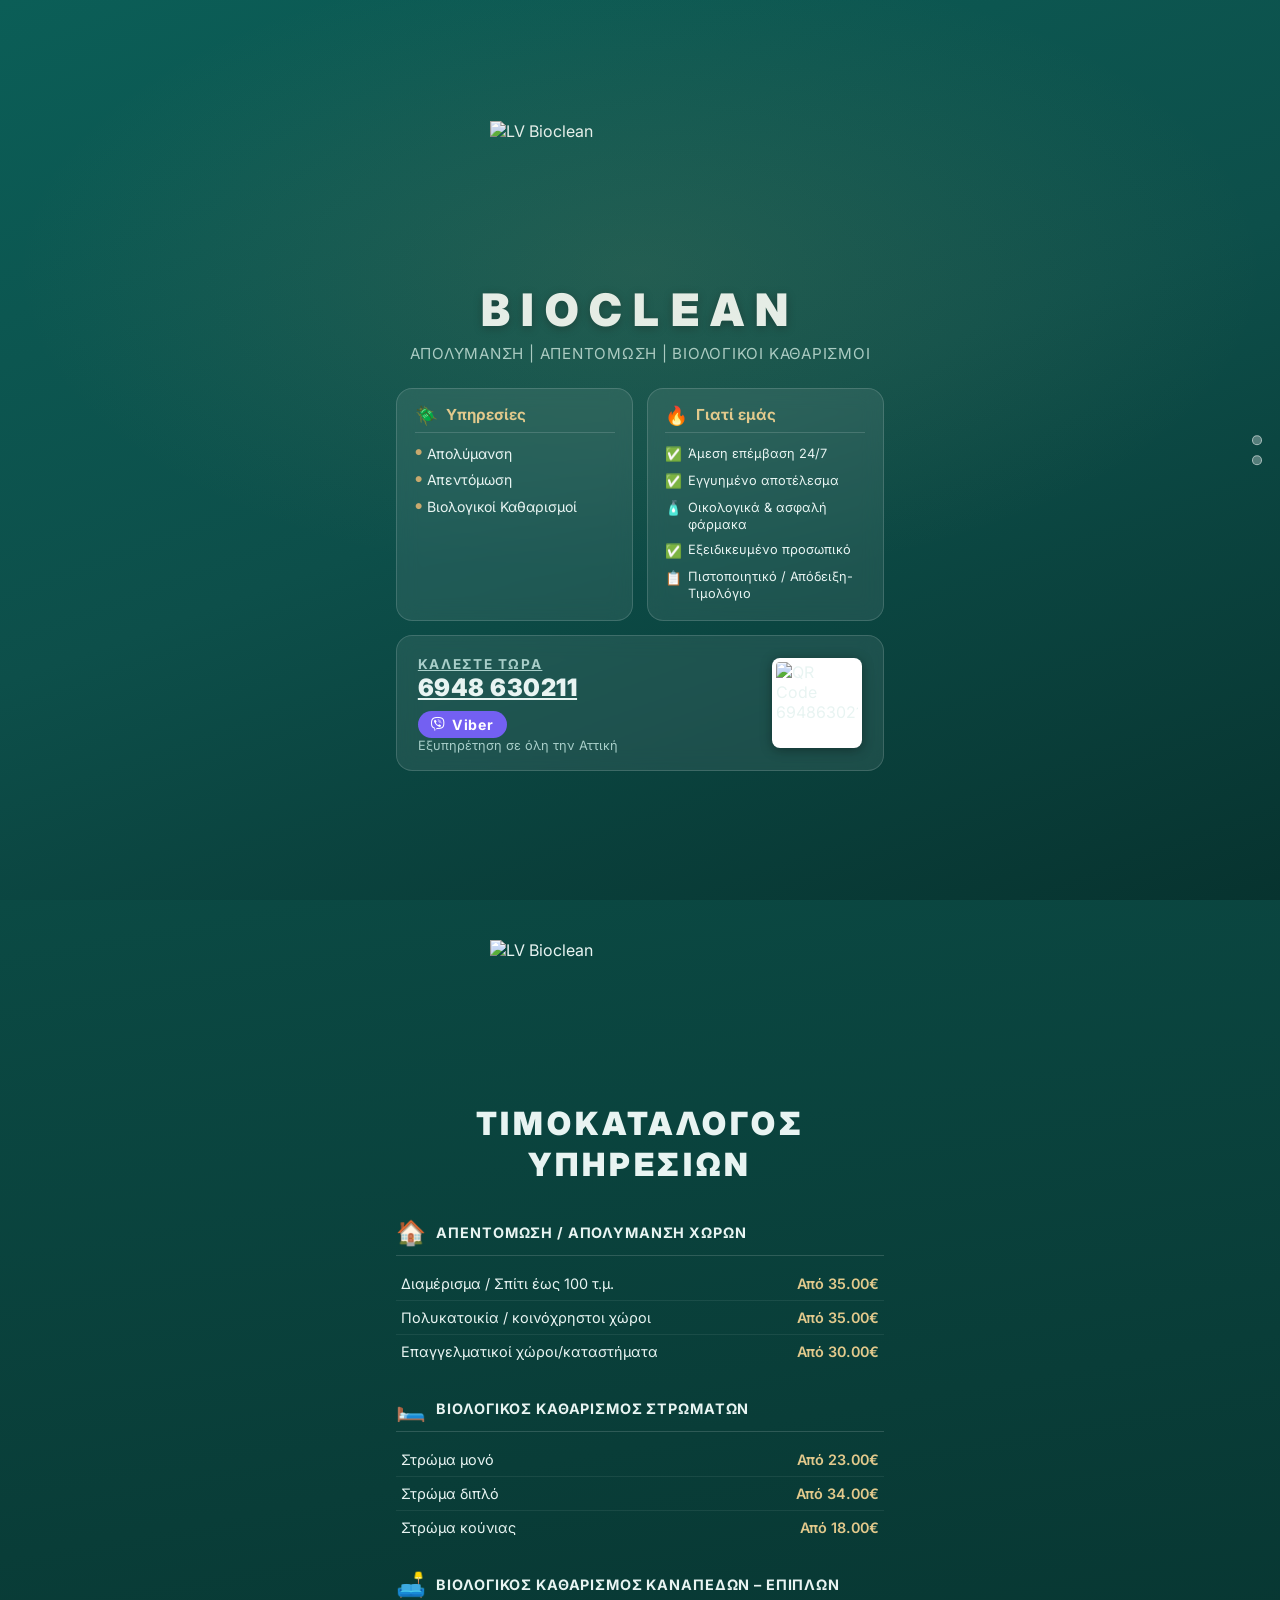
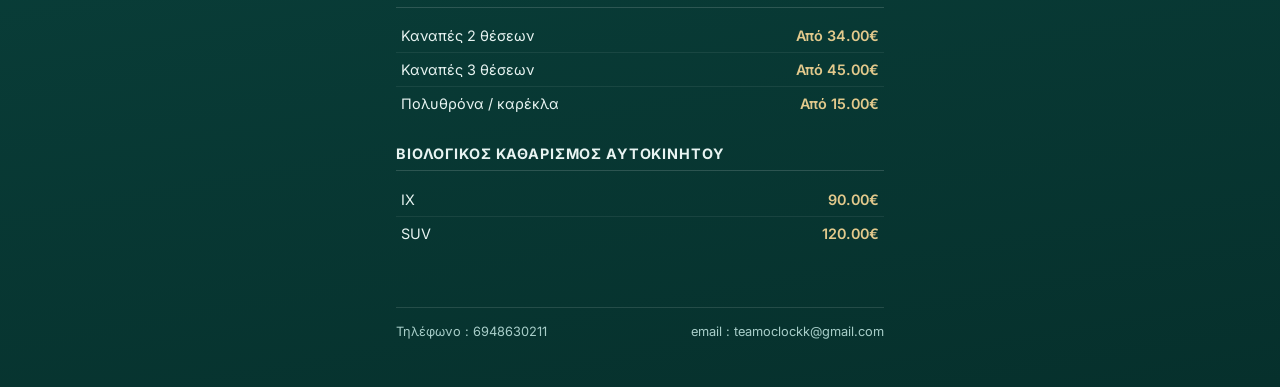
==== index.html @ 8e167a52 "Add files via upload Viber and bioclean" ====
<!DOCTYPE html>
<html lang="el" data-theme="dark">
<head>
  <meta charset="UTF-8" />
  <meta name="viewport" content="width=device-width, initial-scale=1.0" />
  <title>LV Bioclean – Απολύμανση | Απεντόμωση | Βιολογικοί Καθαρισμοί</title>
  <meta name="description" content="LV Bioclean – Επαγγελματικές υπηρεσίες απολύμανσης, απεντόμωσης και βιολογικού καθαρισμού σε όλη την Αττική. Καλέστε 6948 630211." />

  <!-- Pico CSS -->
  <link rel="stylesheet" href="https://cdn.jsdelivr.net/npm/@picocss/pico@2/css/pico.min.css" />
  <!-- Google Fonts -->
  <link rel="preconnect" href="https://fonts.googleapis.com" />
  <link rel="preconnect" href="https://fonts.gstatic.com" crossorigin />
  <link href="https://fonts.googleapis.com/css2?family=Inter:wght@300;400;600;700;900&display=swap" rel="stylesheet" />

  <link rel="stylesheet" href="style.css" />
  <!-- Font Awesome Brands (Viber icon) -->
  <link rel="stylesheet" href="https://cdnjs.cloudflare.com/ajax/libs/font-awesome/6.5.0/css/all.min.css" />
</head>
<body>

  <!-- ═══════════════ HERO SECTION ═══════════════ -->
  <section id="hero" class="hero-section">
    <div class="container hero-inner">
      <!-- Logo -->
      <div class="logo-wrap">
        <img src="lv.256.png" alt="LV Bioclean" width="300" height="150" />
      </div>

      <h1 class="brand-heading">BIOCLEAN</h1>
      <p class="brand-sub">ΑΠΟΛΥΜΑΝΣΗ | ΑΠΕΝΤΟΜΩΣΗ | ΒΙΟΛΟΓΙΚΟΙ ΚΑΘΑΡΙΣΜΟΙ</p>

      <!-- Two-column card grid -->
      <div class="grid services-grid">

        <!-- Services card -->
        <article class="glass-card">
          <header class="card-header">
            <span class="card-icon">🪲</span>
            <strong>Υπηρεσίες</strong>
          </header>
          <ul class="service-list">
            <li>Απολύμανση</li>
            <li>Απεντόμωση</li>
            <li>Βιολογικοί Καθαρισμοί</li>
          </ul>
        </article>

        <!-- Why us card -->
        <article class="glass-card">
          <header class="card-header">
            <span class="card-icon">🔥</span>
            <strong>Γιατί εμάς</strong>
          </header>
          <ul class="why-list">
            <li><span class="why-icon">✅</span> Άμεση επέμβαση 24/7</li>
            <li><span class="why-icon">✅</span> Εγγυημένο αποτέλεσμα</li>
            <li><span class="why-icon">🧴</span> Οικολογικά &amp; ασφαλή φάρμακα</li>
            <li><span class="why-icon">✅</span> Εξειδικευμένο προσωπικό</li>
            <li><span class="why-icon">📋</span> Πιστοποιητικό / Απόδειξη-Τιμολόγιο</li>
          </ul>
        </article>

      </div>

      <!-- CTA Card -->
      <article class="glass-card cta-card">
        <div class="cta-left">
          <a class="cta-label" href="tel:+306948630211">ΚΑΛΕΣΤΕ ΤΩΡΑ</a>
          <a href="tel:+306948630211" class="cta-phone">6948 630211</a>
          <a href="viber://chat?number=%2B306948630211" class="cta-viber">
            <i class="fab fa-viber"></i> Viber
          </a>
          <p class="cta-region">Εξυπηρέτηση σε όλη την Αττική</p>
        </div>
        <div class="cta-qr">
          <img src="qr.png" alt="QR Code 6948630211" width="90" height="90" />
        </div>
      </article>

    </div>
  </section>

  <!-- ═══════════════ PRICE LIST SECTION ═══════════════ -->
  <section id="prices" class="prices-section">
    <div class="container">

      <!-- Logo repeated -->
      <div class="logo-wrap">
        <img src="lv.256.png" alt="LV Bioclean" width="300" height="150" />
      </div>

      <h2 class="section-heading">ΤΙΜΟΚΑΤΑΛΟΓΟΣ<br>ΥΠΗΡΕΣΙΩΝ</h2>

      <!-- ── Disinfection / Pest Control ── -->
      <div class="price-category">
        <div class="price-cat-header">
          <span class="price-cat-icon">🏠</span>
          <span>ΑΠΕΝΤΟΜΩΣΗ / ΑΠΟΛΥΜΑΝΣΗ ΧΩΡΩΝ</span>
        </div>
        <table>
          <tbody>
            <tr>
              <td>Διαμέρισμα / Σπίτι έως 100 τ.μ.</td>
              <td class="price-cell">Από 35.00€</td>
            </tr>
            <tr>
              <td>Πολυκατοικία / κοινόχρηστοι χώροι</td>
              <td class="price-cell">Από 35.00€</td>
            </tr>
            <tr>
              <td>Επαγγελματικοί χώροι/καταστήματα</td>
              <td class="price-cell">Από 30.00€</td>
            </tr>
          </tbody>
        </table>
      </div>

      <!-- ── Mattress Biological Cleaning ── -->
      <div class="price-category">
        <div class="price-cat-header">
          <span class="price-cat-icon">🛏️</span>
          <span>ΒΙΟΛΟΓΙΚΟΣ ΚΑΘΑΡΙΣΜΟΣ ΣΤΡΩΜΑΤΩΝ</span>
        </div>
        <table>
          <tbody>
            <tr>
              <td>Στρώμα μονό</td>
              <td class="price-cell">Από 23.00€</td>
            </tr>
            <tr>
              <td>Στρώμα διπλό</td>
              <td class="price-cell">Από 34.00€</td>
            </tr>
            <tr>
              <td>Στρώμα κούνιας</td>
              <td class="price-cell">Από 18.00€</td>
            </tr>
          </tbody>
        </table>
      </div>

      <!-- ── Sofa Biological Cleaning ── -->
      <div class="price-category">
        <div class="price-cat-header">
          <span class="price-cat-icon">🛋️</span>
          <span>ΒΙΟΛΟΓΙΚΟΣ ΚΑΘΑΡΙΣΜΟΣ ΚΑΝΑΠΕΔΩΝ – ΕΠΙΠΛΩΝ</span>
        </div>
        <table>
          <tbody>
            <tr>
              <td>Καναπές 2 θέσεων</td>
              <td class="price-cell">Από 34.00€</td>
            </tr>
            <tr>
              <td>Καναπές 3 θέσεων</td>
              <td class="price-cell">Από 45.00€</td>
            </tr>
            <tr>
              <td>Πολυθρόνα / καρέκλα</td>
              <td class="price-cell">Από 15.00€</td>
            </tr>
          </tbody>
        </table>
      </div>

      <!-- ── Car Biological Cleaning ── -->
      <div class="price-category">
        <div class="price-cat-header price-cat-header--slim">
          <strong>ΒΙΟΛΟΓΙΚΟΣ ΚΑΘΑΡΙΣΜΟΣ ΑΥΤΟΚΙΝΗΤΟΥ</strong>
        </div>
        <table>
          <tbody>
            <tr>
              <td>ΙΧ</td>
              <td class="price-cell">90.00€</td>
            </tr>
            <tr>
              <td>SUV</td>
              <td class="price-cell">120.00€</td>
            </tr>
          </tbody>
        </table>
      </div>

      <!-- Footer contact -->
      <footer class="price-footer">
        <span>Τηλέφωνο : 6948630211</span>
        <span>email : teamoclockk@gmail.com</span>
      </footer>

    </div>
  </section>

  <!-- ═══════════════ FLOATING NAV DOTS ═══════════════ -->
  <nav class="dot-nav" aria-label="Page sections">
    <a href="#hero" class="dot" title="Αρχική"></a>
    <a href="#prices" class="dot" title="Τιμοκατάλογος"></a>
  </nav>

</body>
</html>
---- style.css ----
/* ─────────────────────────────────────────────────────────
   LV Disinfection – style.css
   Pico.css dark theme supplement
   ───────────────────────────────────────────────────────── */

/* ── Tokens ── */
:root {
  --teal-dark:   #0d4f4a;
  --teal-mid:    #12665f;
  --teal-light:  #1a7f77;
  --gold:        #c8a96e;
  --gold-light:  #e2c98c;
  --text-main:   #e8f4f2;
  --text-muted:  #a8cec9;
  --glass-bg:    rgba(255, 255, 255, 0.08);
  --glass-border:rgba(255, 255, 255, 0.15);
  --radius:      1rem;
  --font:        'Inter', system-ui, sans-serif;
  --section-max: 520px;
}

/* ── Reset / Base ── */
*, *::before, *::after { box-sizing: border-box; }

html {
  scroll-behavior: smooth;
  font-family: var(--font);
}

body {
  margin: 0;
  padding: 0;
  background: var(--teal-dark);
  color: var(--text-main);
  -webkit-font-smoothing: antialiased;
}

/* Override Pico link defaults */
a { color: var(--gold-light); }

/* ─────────────────────────────────────────────────────────
   HERO SECTION
   ───────────────────────────────────────────────────────── */
.hero-section {
  min-height: 100vh;
  background: linear-gradient(160deg, #0b5e57 0%, #0d4f4a 50%, #07332f 100%);
  display: flex;
  align-items: center;
  justify-content: center;
  position: relative;
  overflow: hidden;
  padding: 2.5rem 1rem 3rem;
}

/* subtle radial glow */
.hero-section::before {
  content: '';
  position: absolute;
  inset: 0;
  background: radial-gradient(ellipse 70% 50% at 50% 30%, rgba(200,169,110,.12) 0%, transparent 70%);
  pointer-events: none;
}

.hero-inner {
  width: 100%;
  max-width: var(--section-max);
  display: flex;
  flex-direction: column;
  align-items: center;
  gap: 0;
}

/* ── Logo ── */
.logo-wrap {
  display: flex;
  justify-content: center;
  margin-bottom: 0.8rem;
}

.lv-logo {
  width: 110px;
  height: auto;
  filter: drop-shadow(0 4px 16px rgba(0,0,0,.4));
}

/* ── Brand heading ── */
.brand-heading {
  font-size: clamp(2rem, 8vw, 2.8rem);
  font-weight: 900;
  letter-spacing: .25em;
  color: var(--text-main);
  text-align: center;
  margin: 0 0 .4rem;
  text-shadow: 0 2px 10px rgba(0,0,0,.3);
}

.brand-sub {
  font-size: clamp(.75rem, 3vw, .95rem);
  font-weight: 400;
  color: var(--text-muted);
  text-align: center;
  letter-spacing: .05em;
  margin: 0 0 1.6rem;
}

/* ── Two-column grid ── */
.services-grid {
  width: 100%;
  display: grid;
  grid-template-columns: 1fr 1fr;
  gap: .85rem;
  margin-bottom: .85rem;
}

/* ── Glass cards ── */
.glass-card {
  background: var(--glass-bg);
  border: 1px solid var(--glass-border);
  border-radius: var(--radius);
  backdrop-filter: blur(10px);
  -webkit-backdrop-filter: blur(10px);
  padding: 1rem 1.1rem 1.1rem;
  transition: transform .2s ease, box-shadow .2s ease;
}

.glass-card:hover {
  transform: translateY(-3px);
  box-shadow: 0 8px 32px rgba(0,0,0,.25);
}

.card-header {
  display: flex;
  align-items: center;
  gap: .5rem;
  margin-bottom: .7rem;
  padding-bottom: .5rem;
  border-bottom: 1px solid var(--glass-border);
  background-color: transparent;
}

.card-header strong {
  font-size: .95rem;
  color: var(--gold-light);
  font-weight: 700;
}

.card-icon {
  font-size: 1.15rem;
  line-height: 1;
}

/* ── Service list (left card) ── */
.service-list {
  list-style: none;
  margin: 0;
  padding: 0;
  display: flex;
  flex-direction: column;
  gap: .6rem;
}

.service-list li {
  font-size: .88rem;
  color: var(--text-main);
  padding-left: .8rem;
  position: relative;
  list-style: none !important
}

.service-list li::before {
  content: '●';
  position: absolute;
  left: 0;
  color: var(--gold);
  font-size: .5rem;
  top: .35em;
}

/* ── Why list (right card) ── */
.why-list {
  list-style: none;
  margin: 0;
  padding: 0;
  display: flex;
  flex-direction: column;
  gap: .5rem;
}

.why-list li {
  font-size: .8rem;
  color: var(--text-main);
  display: flex;
  align-items: flex-start;
  gap: .35rem;
  line-height: 1.35;
}

.why-icon {
  flex-shrink: 0;
  font-size: .85rem;
  margin-top: .05em;
}

/* ── CTA Card ── */
.cta-card {
  width: 100%;
  display: flex;
  align-items: center;
  justify-content: space-between;
  gap: 1rem;
  padding: 1.1rem 1.3rem;
}

.cta-left { flex: 1; }

.cta-label {
  font-size: .85rem;
  font-weight: 700;
  letter-spacing: .12em;
  color: var(--text-muted);
  margin: 0 0 .1rem;
}

.cta-phone {
  font-size: 1.5rem;
  font-weight: 900;
  color: var(--text-main);
  margin: 0 0 .2rem;
  display: flex;
  align-items: center;
  gap: .4rem;
  letter-spacing: .02em;
}

.whatsapp-icon {
  font-size: 1.3rem;
}

.cta-viber {
  display: inline-flex;
  align-items: center;
  gap: .4rem;
  margin-top: .35rem;
  padding: .3rem .85rem;
  border-radius: 2rem;
  background: #7360f2;
  color: #fff !important;
  font-size: .88rem;
  font-weight: 700;
  letter-spacing: .04em;
  text-decoration: none;
  transition: background .2s, transform .15s;
}

.cta-viber:hover {
  background: #5b4bdb;
  transform: translateY(-1px);
}

.cta-region {
  font-size: .8rem;
  color: var(--text-muted);
  margin: 0;
}

.cta-qr img {
  border-radius: .5rem;
  background: white;
  padding: 4px;
  display: block;
  box-shadow: 0 2px 12px rgba(0,0,0,.35);
}

/* ─────────────────────────────────────────────────────────
   PRICE LIST SECTION
   ───────────────────────────────────────────────────────── */
.prices-section {
  min-height: 100vh;
  background: linear-gradient(170deg, #0b4a44 0%, #093d38 50%, #06302c 100%);
  display: flex;
  align-items: flex-start;
  justify-content: center;
  padding: 2.5rem 1rem 3rem;
}

.prices-section .container {
  width: 100%;
  max-width: var(--section-max);
  display: flex;
  flex-direction: column;
  align-items: center;
}

/* ── Section heading ── */
.section-heading {
  font-size: clamp(1.5rem, 6vw, 2rem);
  font-weight: 900;
  letter-spacing: .12em;
  text-align: center;
  color: var(--text-main);
  margin: 0 0 2rem;
  line-height: 1.3;
}

/* ── Price category ── */
.price-category {
  width: 100%;
  margin-bottom: 1.6rem;
}

.price-cat-header {
  display: flex;
  align-items: center;
  gap: .6rem;
  font-size: .9rem;
  font-weight: 700;
  letter-spacing: .06em;
  color: var(--text-main);
  margin-bottom: .7rem;
  padding-bottom: .5rem;
  border-bottom: 1.5px solid rgba(255,255,255,.15);
}

.price-cat-header--slim {
  display: block;
}

.price-cat-icon {
  font-size: 1.5rem;
  flex-shrink: 0; }

/* ── Price table ── */
table {
  width: 100%;
  border-collapse: collapse;
  background: transparent;
}

tbody tr {
  border: none;
  border-bottom: 1px solid rgba(255,255,255,.07);
}

tbody tr:last-child {
  border-bottom: none;
}

tbody td {
  padding: .5rem .3rem;
  font-size: .9rem;
  color: var(--text-main);
  background: transparent !important;
}

.price-cell {
  text-align: right;
  font-weight: 600;
  color: var(--gold-light);
  white-space: nowrap;
}

/* ── Price footer ── */
.price-footer {
  margin-top: 2rem;
  width: 100%;
  display: flex;
  flex-wrap: wrap;
  justify-content: space-between;
  gap: .5rem;
  font-size: .8rem;
  color: var(--text-muted);
  padding-top: 1rem;
  border-top: 1px solid rgba(255,255,255,.12);
}

/* ─────────────────────────────────────────────────────────
   FLOATING DOT NAVIGATION
   ───────────────────────────────────────────────────────── */
.dot-nav {
  position: fixed;
  right: 1.1rem;
  top: 50%;
  transform: translateY(-50%);
  display: flex;
  flex-direction: column;
  gap: .6rem;
  z-index: 100;
}

.dot {
  display: block;
  width: 10px;
  height: 10px;
  border-radius: 50%;
  background: rgba(255,255,255,.3);
  border: 1.5px solid rgba(255,255,255,.5);
  transition: background .2s, transform .2s;
  text-decoration: none;
}

.dot:hover {
  background: var(--gold);
  transform: scale(1.4);
  border-color: var(--gold);
}

/* ─────────────────────────────────────────────────────────
   RESPONSIVE – very narrow phones
   ───────────────────────────────────────────────────────── */
@media (max-width: 380px) {
  .services-grid {
    grid-template-columns: 1fr;
  }
  .cta-card {
    flex-direction: column;
    align-items: flex-start;
  }
}

/* ─────────────────────────────────────────────────────────
   PICO OVERRIDES
   ───────────────────────────────────────────────────────── */
/* Remove default Pico article/fieldset backgrounds */
article { background: transparent; }

/* Pico table zebra override */
[data-theme="dark"] table tbody tr:nth-child(odd) td,
[data-theme="dark"] table tbody tr:nth-child(even) td {
  background: transparent !important;
}

/* Container max-width not needed here, use our own */
.container {
  max-width: var(--section-max) !important;
  padding-inline: 1rem;
}
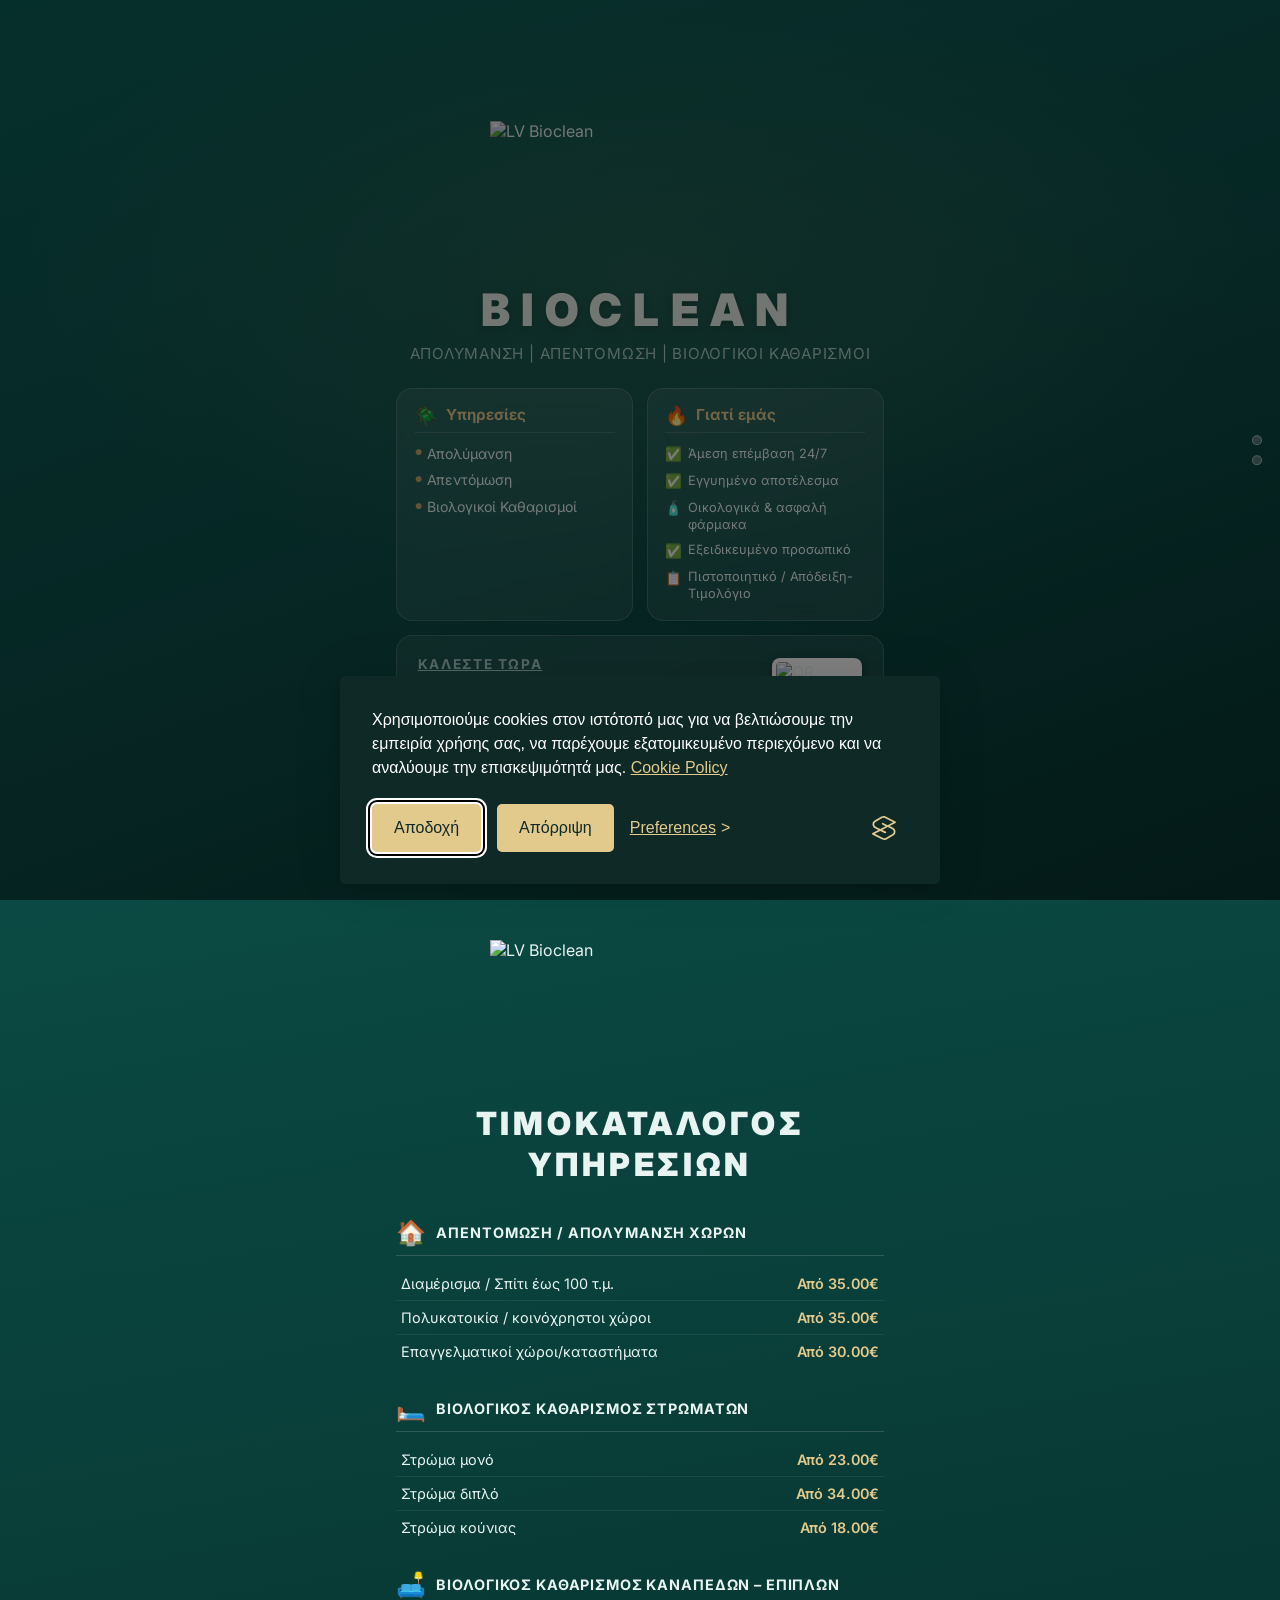
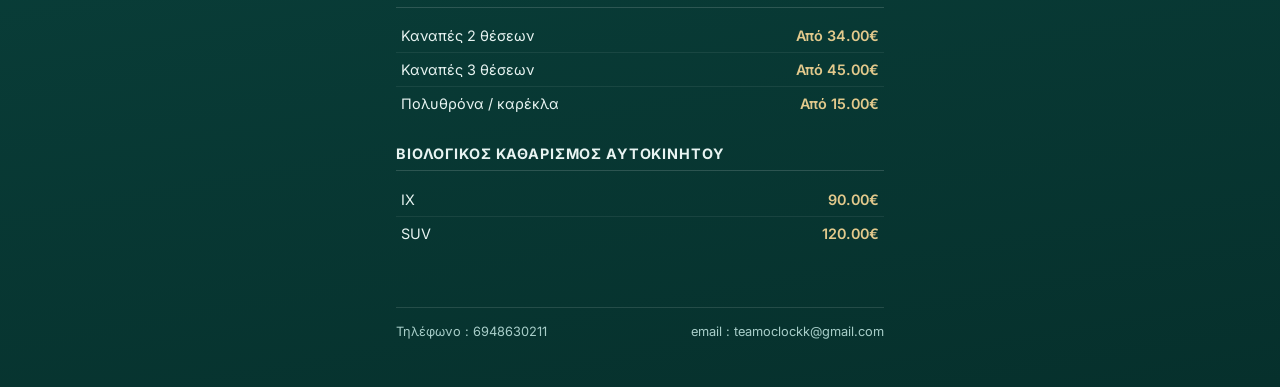
==== commit a0b2780a: "Add index for cookie banner" ====
--- a/index.html
+++ b/index.html
@@ -16,6 +16,61 @@
   <link rel="stylesheet" href="style.css" />
   <!-- Font Awesome Brands (Viber icon) -->
   <link rel="stylesheet" href="https://cdnjs.cloudflare.com/ajax/libs/font-awesome/6.5.0/css/all.min.css" />
+  <!-- from https://silktide.com/ -->
+<link rel="stylesheet" id="silktide-consent-manager-css" href="cookie-banner/silktide-consent-manager.css">
+<script src="cookie-banner/silktide-consent-manager.js"></script>
+<script>
+silktideCookieBannerManager.updateCookieBannerConfig({
+  background: {
+    showBackground: true
+  },
+  cookieIcon: {
+    position: "bottomLeft"
+  },
+  cookieTypes: [
+    {
+      id: "analytics",
+      name: "Analytics",
+      description: "<p>These cookies are necessary for the website to function properly and cannot be switched off. They help with things like logging in and setting your privacy preferences.</p>",
+      required: false,
+      onAccept: function() {
+        gtag('consent', 'update', {
+          analytics_storage: 'granted',
+        });
+        dataLayer.push({
+          'event': 'consent_accepted_analytics',
+        });
+      },
+      onReject: function() {
+        gtag('consent', 'update', {
+          analytics_storage: 'denied',
+        });
+      }
+    }
+  ],
+  text: {
+    banner: {
+      description: "<p>Χρησιμοποιούμε cookies στον ιστότοπό μας για να βελτιώσουμε την εμπειρία χρήσης σας, να παρέχουμε εξατομικευμένο περιεχόμενο και να αναλύουμε την επισκεψιμότητά μας. <a href=\"http://cookie.policy.html\" target=\"_blank\">Cookie Policy</a></p>",
+      acceptAllButtonText: "Αποδοχή",
+      acceptAllButtonAccessibleLabel: "Accept all cookies",
+      rejectNonEssentialButtonText: "Απόρριψη",
+      rejectNonEssentialButtonAccessibleLabel: "Reject non-essential",
+      preferencesButtonText: "Preferences",
+      preferencesButtonAccessibleLabel: "Toggle preferences"
+    },
+    preferences: {
+      title: "Customize your cookie preferences",
+      description: "<p>We respect your right to privacy. You can choose not to allow some types of cookies. Your cookie preferences will apply across our website.</p>",
+      creditLinkText: "Get this banner for free",
+      creditLinkAccessibleLabel: "Get this banner for free"
+    }
+  },
+  position: {
+    banner: "bottomCenter"
+  }
+});
+</script>
+<!-- end from https://silktide.com/ -->
 </head>
 <body>
 
--- a/cookie-banner/silktide-consent-manager.css
+++ b/cookie-banner/silktide-consent-manager.css
@@ -0,0 +1,569 @@
+/* 
+  Silktide Consent Manager - https://silktide.com/consent-manager/  
+
+  Styles are at risked of being overridden by styles coming from the site the consent manager is used on.
+  To help prevent this, global wrapper elements are prefixed with "#silktide-"
+*/
+
+/* --------------------------------
+  Global Styles - These elements exist in the main DOM and styling is limited to positioning and animation
+-------------------------------- */
+/* Wrapper (Global) */
+#silktide-wrapper {
+              --focus: 0 0 0 2px #ffffff, 0 0 0 4px #000000, 0 0 0 6px #ffffff;
+              --boxShadow: -5px 5px 10px 0px #00000012, 0px 0px 50px 0px #0000001a;
+              --fontFamily: Helvetica Neue, Segoe UI, Arial, sans-serif;
+              --primaryColor: #e2c98c;
+              --backgroundColor: #0F2927;
+              --textColor: #ffffff;
+              --backdropBackgroundColor: #00000080;
+              --backdropBackgroundBlur: 0px;
+              --cookieIconColor: #e2c98c;
+              --cookieIconBackgroundColor: #0f2927;
+              position: fixed;
+  bottom: 0;
+  right: 0;
+  width: 100%;
+  height: 100%;
+  z-index: 99999;
+  pointer-events: none;
+  border: 0px;
+  display: flex;
+  justify-content: center;
+  align-items: center
+            }
+
+/* Backdrop (Global) */
+#silktide-backdrop-global {
+  position: fixed;
+  top: 0;
+  left: 0;
+  width: 100%;
+  height: 100%;
+  pointer-events: auto;
+  border: 0px;
+  display: none;
+}
+
+/* --------------------------------
+  Links
+-------------------------------- */
+#silktide-wrapper a {
+  all: unset;
+  display: inline-block;
+  color: var(--primaryColor);
+  text-decoration: underline;
+}
+
+#silktide-wrapper a:hover {
+  cursor: pointer;
+  color: var(--textColor);
+}
+
+/* --------------------------------
+  Focus Styles
+-------------------------------- */
+#silktide-wrapper a:focus,
+#silktide-wrapper #silktide-banner button:focus,
+#silktide-wrapper #silktide-modal button:focus,
+#silktide-wrapper #silktide-cookie-icon:focus {
+  outline: none;
+  box-shadow: var(--focus);
+  border-radius: 5px;
+}
+
+#silktide-wrapper #silktide-cookie-icon:focus {
+  border-radius: 50%;
+}
+
+/* --------------------------------
+  General Styles
+-------------------------------- */
+
+#silktide-wrapper .st-button {
+  color: var(--backgroundColor);
+  background-color: var(--primaryColor);
+  border: 2px solid var(--primaryColor);
+  padding: 10px 20px;
+  text-decoration: none;
+  text-align: center;
+  display: inline-block;
+  font-size: 16px;
+  line-height: 24px;
+  cursor: pointer;
+  border-radius: 5px;
+}
+
+#silktide-wrapper .st-button--primary {
+}
+
+#silktide-wrapper .st-button--primary:hover {
+  background-color: var(--backgroundColor);
+  color: var(--primaryColor);
+}
+
+#silktide-wrapper .st-button--secondary {
+  background-color: var(--backgroundColor);
+  color: var(--primaryColor);
+}
+
+#silktide-wrapper .st-button--secondary:hover {
+  background-color: var(--primaryColor);
+  color: var(--backgroundColor);
+}
+
+/* --------------------------------
+  Banner
+-------------------------------- */
+#silktide-banner {
+  font-family: var(--fontFamily);
+  color: var(--textColor);
+  background-color: var(--backgroundColor);
+  box-sizing: border-box;
+  padding: 32px;
+  border-radius: 5px;
+  pointer-events: auto;
+  border: 0px;
+  position: fixed;
+  bottom: 16px;
+  right: 16px;
+  width: 600px;
+  overflow: auto;
+  max-width: calc(100% - 32px);
+  max-height: calc(100vh - 32px);
+  transform: translate(0, -20px);
+  opacity: 0;
+  animation: silktide-slideInDown 350ms ease-out forwards;
+  animation-delay: 0.3s;
+  box-shadow: -5px 5px 10px 0px #00000012, 0px 0px 50px 0px #0000001a;
+}
+
+#silktide-banner:focus {
+  border-radius: 50%;
+}
+
+#silktide-banner.center {
+  top: 50%;
+  left: 50%;
+  bottom: auto;
+  right: auto;
+  position: fixed;
+  transform: translate(-50%, calc(-50% - 20px));
+  animation: silktide-slideInDown-center 350ms ease-out forwards;
+}
+
+#silktide-banner.bottomLeft {
+  bottom: 16px;
+  left: 16px;
+  position: fixed;
+}
+
+#silktide-banner.bottomCenter {
+  bottom: 16px;
+  left: 50%;
+  position: fixed;
+  transform: translate(-50%, -20px);
+  animation: silktide-slideInDown-bottomCenter 350ms ease-out forwards;
+}
+
+#silktide-banner .preferences {
+  display: flex;
+  gap: 5px;
+  border: none;
+  padding: 15px 0px;
+  background-color: transparent;
+  color: var(--primaryColor);
+  cursor: pointer;
+  font-size: 16px;
+}
+
+#silktide-banner .preferences span {
+  display: block;
+  white-space: nowrap;
+  text-decoration: underline;
+}
+
+#silktide-banner .preferences span:hover {
+  color: var(--textColor);
+}
+
+#silktide-banner .preferences:after {
+  display: block;
+  content: '>';
+  text-decoration: none;
+}
+
+#silktide-banner p {
+  font-size: 16px;
+  line-height: 24px;
+  margin: 0px 0px 15px;
+}
+
+#silktide-banner a {
+  display: inline-block;
+  color: var(--primaryColor);
+  text-decoration: underline;
+  background-color: var(--backgroundColor);
+}
+
+#silktide-banner a:hover {
+  color: var(--textColor);
+}
+
+#silktide-banner a.silktide-logo {
+  display: flex;
+  align-items: center;
+  justify-content: center;
+  fill: var(--primaryColor); /* passed down to svg > path */
+  margin-left: auto;
+  width: 48px;
+  height: 48px;
+}
+
+
+#silktide-banner .actions {
+  display: flex;
+  gap: 16px;
+  flex-direction: column;
+  margin-top: 24px;
+}
+
+@media (min-width: 600px) {
+  #silktide-banner .actions {
+    flex-direction: row;
+    align-items: center;
+  }
+}
+
+#silktide-banner .actions-row {
+  display: flex;
+  gap: 16px;
+  flex-direction: row;
+  align-items: center;
+  justify-content: space-between;
+  flex-grow: 1;
+}
+
+/* --------------------------------
+  Modal
+-------------------------------- */
+#silktide-modal {
+  display: none;
+  pointer-events: auto;
+  overflow: auto;
+  width: 800px;
+  max-width: 100%;
+  max-height: 100%;
+  border: 0px;
+  transform: translate(0px, -20px);
+  opacity: 0;
+  animation: silktide-slideInUp-center 350ms ease-out forwards;
+  box-shadow: -5px 5px 10px 0px #00000012, 0px 0px 50px 0px #0000001a;
+  font-family: var(--fontFamily);
+  color: var(--textColor);
+  flex-direction: column;
+  padding: 30px;
+  background-color: var(--backgroundColor);
+  border-radius: 5px;
+  box-sizing: border-box;
+}
+
+/* --------------------------------
+  Modal - Header
+-------------------------------- */
+#silktide-modal header {
+  display: flex;
+  justify-content: space-between;
+  align-items: center;
+  margin-bottom: 20px;
+  gap: 16px;
+}
+
+#silktide-modal h1 {
+  font-family: var(--fontFamily);
+  color: var(--textColor);
+  font-size: 24px;
+  font-weight: 500;
+  margin: 0px;
+}
+
+#silktide-modal .modal-close {
+  display: inline-flex;
+  border: none;
+  padding: 13px;
+  border: 0px;
+  cursor: pointer;
+  background: var(--backgroundColor);
+  color: var(--primaryColor);
+}
+
+#silktide-modal .modal-close svg {
+  fill: var(--primaryColor);
+}
+
+/* --------------------------------
+  Modal - Content
+-------------------------------- */
+
+#silktide-modal section {
+  flex: 1;
+  margin-top: 32px;
+}
+
+#silktide-modal section::-webkit-scrollbar {
+  display: block; /* Force scrollbars to show */
+  width: 5px; /* Width of the scrollbar */
+}
+
+#silktide-modal section::-webkit-scrollbar-thumb {
+  background-color: var(--textColor); /* Color of the scrollbar thumb */
+  border-radius: 10px; /* Rounded corners for the thumb */
+}
+
+#silktide-modal p {
+  font-size: 16px;
+  line-height: 24px;
+  color: var(--textColor);
+  margin: 0px 0px 15px;
+}
+
+#silktide-modal p:last-of-type {
+  margin: 0px;
+}
+
+#silktide-modal fieldset {
+  padding: 0px;
+  border: none;
+  margin: 0px 0px 32px;
+}
+
+#silktide-modal fieldset:last-of-type {
+  margin: 0px;
+}
+
+#silktide-modal legend {
+  padding: 0px;
+  margin: 0px 0px 10px;
+  font-weight: 700;
+  color: var(--textColor);
+  font-size: 16px;
+}
+
+#silktide-modal .cookie-type-content {
+  display: flex;
+  justify-content: space-between;
+  align-items: flex-start;
+  gap: 24px;  
+}
+
+/* --------------------------------
+  Modal - Switches
+-------------------------------- */
+#silktide-modal .switch {
+  flex-shrink: 0;
+  position: relative;
+  display: inline-block;
+  height: 34px;
+  width: 74px;
+  cursor: pointer;
+}
+
+#silktide-modal .switch:focus-within {
+  outline: none;
+  box-shadow: var(--focus);
+  border-radius: 25px;
+}
+
+#silktide-modal .switch input {
+  opacity: 0;
+  position: absolute;
+}
+
+/* Unchecked Switch Styles */
+#silktide-modal .switch__pill {
+  position: relative;
+  display: block;
+  height: 34px;
+  width: 74px;
+  background: var(--textColor);
+  border-radius: 25px;
+}
+
+#silktide-modal .switch__dot {
+  position: absolute;
+  top: 2px;
+  left: 2px;
+  display: block;
+  height: 30px;
+  width: 30px;
+  background: var(--backgroundColor);
+  border-radius: 50%;
+  transition: left 150ms ease-out;
+}
+
+#silktide-modal .switch__off,
+#silktide-modal .switch__on {
+  text-transform: uppercase;
+  font-size: 15px;
+  font-weight: 500;
+  color: var(--backgroundColor);
+  position: absolute;
+  top: 7px;
+  right: 8px;
+  transition: right 150ms ease-out, opacity 150ms ease-out;
+}
+
+#silktide-modal .switch__off {
+  opacity: 1;
+}
+
+#silktide-modal .switch__on {
+  opacity: 0;
+}
+
+/* Checked Switch Styles */
+#silktide-modal .switch input:checked + .switch__pill {
+  background: var(--primaryColor);
+}
+
+#silktide-modal .switch input:checked ~ .switch__dot {
+  left: calc(100% - 32px);
+}
+
+#silktide-modal .switch input:checked ~ .switch__off {
+  right: calc(100% - 32px);
+  opacity: 0;
+}
+
+#silktide-modal .switch input:checked ~ .switch__on {
+  right: calc(100% - 34px);
+  opacity: 1;
+}
+
+/* Disabled Switch Styles */
+#silktide-modal .switch input:disabled + .switch__pill {
+  opacity: 0.65;
+  cursor: not-allowed;
+}
+
+/* --------------------------------
+  Modal - Footer
+-------------------------------- */
+#silktide-modal footer {
+  display: flex;
+  flex-direction: column;
+  gap: 16px;
+  margin-top: 24px;
+}
+
+@media (min-width: 600px) {
+  #silktide-modal footer {
+    flex-direction: row;
+    align-items: center;
+  }
+}
+
+#silktide-modal footer a {
+  margin-left: auto;
+  padding: 14px 0px;
+}
+
+/* Cookie Icon */
+#silktide-cookie-icon {
+  display: none;
+  position: fixed;
+  bottom: 10px;
+  left: 10px;
+  justify-content: center;
+  align-items: center;
+  width: 60px;
+  height: 60px;
+  border-radius: 50%;
+  padding: 0px;
+  border: none;
+  background-color: var(--cookieIconColor);
+  cursor: pointer;
+  box-shadow: 0px 0px 6px 0px #0000001a;
+  pointer-events: auto;
+  animation: silktide-fadeIn 0.3s ease-in-out forwards;
+}
+
+#silktide-cookie-icon.bottomRight {
+  left: auto;
+  right: 10px;
+}
+
+#silktide-cookie-icon svg {
+  fill: var(--cookieIconBackgroundColor);
+}
+
+/* --------------------------------
+  Backdrop
+-------------------------------- */
+#silktide-backdrop {
+  display: none;
+  position: absolute;
+  top: 0;
+  left: 0;
+  width: 100%;
+  height: 100%;
+  background-color: var(--backdropBackgroundColor);
+  backdrop-filter: blur(var(--backdropBackgroundBlur));
+  pointer-events: all;
+}
+
+/* --------------------------------
+  Animations
+-------------------------------- */
+@keyframes silktide-fadeIn {
+  from {
+    opacity: 0;
+  }
+  to {
+    opacity: 1;
+  }
+}
+
+@keyframes silktide-slideInDown {
+  from {
+    opacity: 0;
+    transform: translateY(-20px);
+  }
+  to {
+    opacity: 1;
+    transform: translateY(0);
+  }
+}
+
+@keyframes silktide-slideInDown-center {
+  from {
+    opacity: 0;
+    transform: translate(-50%, calc(-50% - 20px));
+  }
+  to {
+    opacity: 1;
+    transform: translate(-50%, -50%);
+  }
+}
+
+@keyframes silktide-slideInDown-bottomCenter {
+  from {
+    opacity: 0;
+    transform: translate(-50%, -20px);
+  }
+  to {
+    opacity: 1;
+    transform: translate(-50%, 0);
+  }
+}
+
+@keyframes silktide-slideInUp-center {
+  from {
+    opacity: 0;
+    transform: translate(0px, 20px);
+  }
+  to {
+    opacity: 1;
+    transform: translate(0px, 0px);
+  }
+}
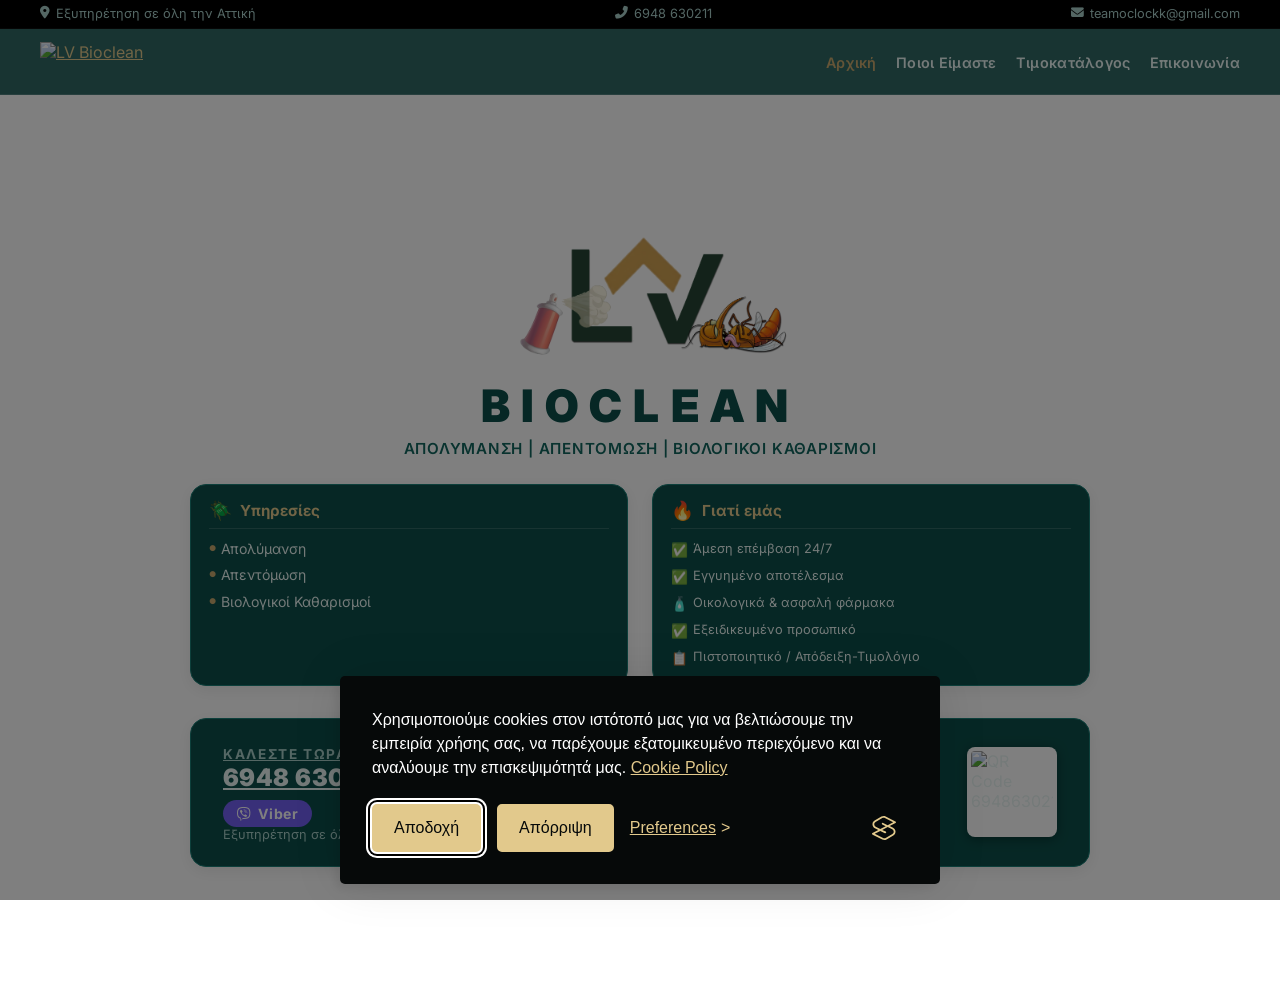
==== commit 8888862a: "Version 2" ====
--- a/index.html
+++ b/index.html
@@ -74,6 +74,30 @@
 </head>
 <body>
 
+  <!-- Topbar -->
+  <div class="topbar">
+    <div class="topbar-container">
+      <span class="topbar-item"><i class="fas fa-map-marker-alt"></i> Εξυπηρέτηση σε όλη την Αττική</span>
+      <span class="topbar-item"><i class="fas fa-phone-alt"></i> <a href="tel:+306948630211">6948 630211</a></span>
+      <span class="topbar-item"><i class="fas fa-envelope"></i> <a href="mailto:teamoclockk@gmail.com">teamoclockk@gmail.com</a></span>
+    </div>
+  </div>
+
+  <!-- Navbar -->
+  <nav class="navbar">
+    <div class="navbar-container">
+      <a href="index.html" class="nav-brand">
+        <img src="lv.256.original.png" alt="LV Bioclean" />
+      </a>
+      <ul class="nav-links">
+        <li><a href="index.html" class="active">Αρχική</a></li>
+        <li><a href="about.html">Ποιοι Είμαστε</a></li>
+        <li><a href="pricing.html">Τιμοκατάλογος</a></li>
+        <li><a href="contact.html">Επικοινωνία</a></li>
+      </ul>
+    </div>
+  </nav>
+
   <!-- ═══════════════ HERO SECTION ═══════════════ -->
   <section id="hero" class="hero-section">
     <div class="container hero-inner">
@@ -136,122 +160,5 @@
     </div>
   </section>
 
-  <!-- ═══════════════ PRICE LIST SECTION ═══════════════ -->
-  <section id="prices" class="prices-section">
-    <div class="container">
-
-      <!-- Logo repeated -->
-      <div class="logo-wrap">
-        <img src="lv.256.png" alt="LV Bioclean" width="300" height="150" />
-      </div>
-
-      <h2 class="section-heading">ΤΙΜΟΚΑΤΑΛΟΓΟΣ<br>ΥΠΗΡΕΣΙΩΝ</h2>
-
-      <!-- ── Disinfection / Pest Control ── -->
-      <div class="price-category">
-        <div class="price-cat-header">
-          <span class="price-cat-icon">🏠</span>
-          <span>ΑΠΕΝΤΟΜΩΣΗ / ΑΠΟΛΥΜΑΝΣΗ ΧΩΡΩΝ</span>
-        </div>
-        <table>
-          <tbody>
-            <tr>
-              <td>Διαμέρισμα / Σπίτι έως 100 τ.μ.</td>
-              <td class="price-cell">Από 35.00€</td>
-            </tr>
-            <tr>
-              <td>Πολυκατοικία / κοινόχρηστοι χώροι</td>
-              <td class="price-cell">Από 35.00€</td>
-            </tr>
-            <tr>
-              <td>Επαγγελματικοί χώροι/καταστήματα</td>
-              <td class="price-cell">Από 30.00€</td>
-            </tr>
-          </tbody>
-        </table>
-      </div>
-
-      <!-- ── Mattress Biological Cleaning ── -->
-      <div class="price-category">
-        <div class="price-cat-header">
-          <span class="price-cat-icon">🛏️</span>
-          <span>ΒΙΟΛΟΓΙΚΟΣ ΚΑΘΑΡΙΣΜΟΣ ΣΤΡΩΜΑΤΩΝ</span>
-        </div>
-        <table>
-          <tbody>
-            <tr>
-              <td>Στρώμα μονό</td>
-              <td class="price-cell">Από 23.00€</td>
-            </tr>
-            <tr>
-              <td>Στρώμα διπλό</td>
-              <td class="price-cell">Από 34.00€</td>
-            </tr>
-            <tr>
-              <td>Στρώμα κούνιας</td>
-              <td class="price-cell">Από 18.00€</td>
-            </tr>
-          </tbody>
-        </table>
-      </div>
-
-      <!-- ── Sofa Biological Cleaning ── -->
-      <div class="price-category">
-        <div class="price-cat-header">
-          <span class="price-cat-icon">🛋️</span>
-          <span>ΒΙΟΛΟΓΙΚΟΣ ΚΑΘΑΡΙΣΜΟΣ ΚΑΝΑΠΕΔΩΝ – ΕΠΙΠΛΩΝ</span>
-        </div>
-        <table>
-          <tbody>
-            <tr>
-              <td>Καναπές 2 θέσεων</td>
-              <td class="price-cell">Από 34.00€</td>
-            </tr>
-            <tr>
-              <td>Καναπές 3 θέσεων</td>
-              <td class="price-cell">Από 45.00€</td>
-            </tr>
-            <tr>
-              <td>Πολυθρόνα / καρέκλα</td>
-              <td class="price-cell">Από 15.00€</td>
-            </tr>
-          </tbody>
-        </table>
-      </div>
-
-      <!-- ── Car Biological Cleaning ── -->
-      <div class="price-category">
-        <div class="price-cat-header price-cat-header--slim">
-          <strong>ΒΙΟΛΟΓΙΚΟΣ ΚΑΘΑΡΙΣΜΟΣ ΑΥΤΟΚΙΝΗΤΟΥ</strong>
-        </div>
-        <table>
-          <tbody>
-            <tr>
-              <td>ΙΧ</td>
-              <td class="price-cell">90.00€</td>
-            </tr>
-            <tr>
-              <td>SUV</td>
-              <td class="price-cell">120.00€</td>
-            </tr>
-          </tbody>
-        </table>
-      </div>
-
-      <!-- Footer contact -->
-      <footer class="price-footer">
-        <span>Τηλέφωνο : 6948630211</span>
-        <span>email : teamoclockk@gmail.com</span>
-      </footer>
-
-    </div>
-  </section>
-
-  <!-- ═══════════════ FLOATING NAV DOTS ═══════════════ -->
-  <nav class="dot-nav" aria-label="Page sections">
-    <a href="#hero" class="dot" title="Αρχική"></a>
-    <a href="#prices" class="dot" title="Τιμοκατάλογος"></a>
-  </nav>
-
 </body>
 </html>
--- a/style.css
+++ b/style.css
@@ -16,7 +16,7 @@
   --glass-border:rgba(255, 255, 255, 0.15);
   --radius:      1rem;
   --font:        'Inter', system-ui, sans-serif;
-  --section-max: 520px;
+  --section-max: 1200px;
 }
 
 /* ── Reset / Base ── */
@@ -30,8 +30,8 @@
 body {
   margin: 0;
   padding: 0;
-  background: var(--teal-dark);
-  color: var(--text-main);
+  background: #ffffff;
+  color: #333333;
   -webkit-font-smoothing: antialiased;
 }
 
@@ -43,7 +43,7 @@
    ───────────────────────────────────────────────────────── */
 .hero-section {
   min-height: 100vh;
-  background: linear-gradient(160deg, #0b5e57 0%, #0d4f4a 50%, #07332f 100%);
+  background: transparent;
   display: flex;
   align-items: center;
   justify-content: center;
@@ -52,13 +52,9 @@
   padding: 2.5rem 1rem 3rem;
 }
 
-/* subtle radial glow */
+/* subtle radial glow off */
 .hero-section::before {
-  content: '';
-  position: absolute;
-  inset: 0;
-  background: radial-gradient(ellipse 70% 50% at 50% 30%, rgba(200,169,110,.12) 0%, transparent 70%);
-  pointer-events: none;
+  display: none;
 }
 
 .hero-inner {
@@ -88,16 +84,15 @@
   font-size: clamp(2rem, 8vw, 2.8rem);
   font-weight: 900;
   letter-spacing: .25em;
-  color: var(--text-main);
+  color: var(--teal-dark);
   text-align: center;
   margin: 0 0 .4rem;
-  text-shadow: 0 2px 10px rgba(0,0,0,.3);
 }
 
 .brand-sub {
   font-size: clamp(.75rem, 3vw, .95rem);
-  font-weight: 400;
-  color: var(--text-muted);
+  font-weight: 600;
+  color: var(--teal-mid);
   text-align: center;
   letter-spacing: .05em;
   margin: 0 0 1.6rem;
@@ -106,26 +101,27 @@
 /* ── Two-column grid ── */
 .services-grid {
   width: 100%;
+  max-width: 900px;
+  margin: 0 auto 2rem;
   display: grid;
-  grid-template-columns: 1fr 1fr;
-  gap: .85rem;
-  margin-bottom: .85rem;
+  grid-template-columns: repeat(auto-fit, minmax(300px, 1fr));
+  gap: 1.5rem;
 }
 
 /* ── Glass cards ── */
 .glass-card {
-  background: var(--glass-bg);
-  border: 1px solid var(--glass-border);
+  background: var(--teal-dark);
+  color: var(--text-main);
+  border: 1px solid var(--teal-light);
   border-radius: var(--radius);
-  backdrop-filter: blur(10px);
-  -webkit-backdrop-filter: blur(10px);
   padding: 1rem 1.1rem 1.1rem;
   transition: transform .2s ease, box-shadow .2s ease;
+  box-shadow: 0 4px 16px rgba(0,0,0,.08);
 }
 
 .glass-card:hover {
   transform: translateY(-3px);
-  box-shadow: 0 8px 32px rgba(0,0,0,.25);
+  box-shadow: 0 8px 32px rgba(0,0,0,.15);
 }
 
 .card-header {
@@ -204,11 +200,13 @@
 /* ── CTA Card ── */
 .cta-card {
   width: 100%;
+  max-width: 900px;
+  margin: 0 auto;
   display: flex;
   align-items: center;
   justify-content: space-between;
-  gap: 1rem;
-  padding: 1.1rem 1.3rem;
+  gap: 1.5rem;
+  padding: 1.5rem 2rem;
 }
 
 .cta-left { flex: 1; }
@@ -276,7 +274,7 @@
    ───────────────────────────────────────────────────────── */
 .prices-section {
   min-height: 100vh;
-  background: linear-gradient(170deg, #0b4a44 0%, #093d38 50%, #06302c 100%);
+  background: transparent;
   display: flex;
   align-items: flex-start;
   justify-content: center;
@@ -297,7 +295,7 @@
   font-weight: 900;
   letter-spacing: .12em;
   text-align: center;
-  color: var(--text-main);
+  color: var(--teal-dark);
   margin: 0 0 2rem;
   line-height: 1.3;
 }
@@ -305,7 +303,13 @@
 /* ── Price category ── */
 .price-category {
   width: 100%;
-  margin-bottom: 1.6rem;
+  max-width: 900px;
+  margin: 0 auto 2rem;
+  background: var(--teal-dark);
+  border-radius: var(--radius);
+  padding: 1.5rem;
+  color: var(--text-main);
+  box-shadow: 0 4px 16px rgba(0,0,0,0.08);
 }
 
 .price-cat-header {
@@ -374,34 +378,123 @@
 }
 
 /* ─────────────────────────────────────────────────────────
-   FLOATING DOT NAVIGATION
+   GLOBAL HEADER (Topbar & Navbar)
    ───────────────────────────────────────────────────────── */
-.dot-nav {
-  position: fixed;
-  right: 1.1rem;
-  top: 50%;
-  transform: translateY(-50%);
+.topbar {
+  background-color: #000000;
+  color: var(--text-muted);
+  font-size: 0.8rem;
+  padding: 0.4rem 1rem;
+  display: flex;
+  justify-content: center;
+  border-bottom: 1px solid rgba(255,255,255,0.05);
+}
+
+.topbar-container {
+  max-width: var(--section-max);
+  width: 100%;
+  display: flex;
+  justify-content: space-between;
+  align-items: center;
+  flex-wrap: wrap;
+  gap: 0.5rem;
+}
+@media (max-width: 480px) {
+  .topbar-container {
+    justify-content: center;
+  }
+}
+
+.topbar-item {
+  display: flex;
+  align-items: center;
+  gap: 0.4rem;
+}
+
+.topbar-item a {
+  color: inherit;
+  text-decoration: none;
+  transition: color 0.2s;
+}
+
+.topbar-item a:hover {
+  color: var(--gold-light);
+}
+
+.navbar {
+  background: rgba(13, 79, 74, 0.85); /* Slightly darker glass for legibility */
+  backdrop-filter: blur(10px);
+  -webkit-backdrop-filter: blur(10px);
+  border-bottom: 1px solid var(--glass-border);
+  position: sticky;
+  top: 0;
+  z-index: 1000;
+  padding: 0.8rem 1rem;
+}
+
+.navbar-container {
+  max-width: var(--section-max);
+  width: 100%;
+  margin: 0 auto;
+  display: flex;
+  justify-content: space-between;
+  align-items: center;
+  flex-wrap: wrap;
+  gap: 1rem;
+}
+@media (max-width: 480px) {
+  .navbar-container {
+    justify-content: center;
+    flex-direction: column;
+  }
+}
+
+.nav-brand img {
+  height: 40px;
+  width: auto;
+  display: block;
+}
+
+.nav-links {
+  list-style: none;
+  margin: 0;
+  padding: 0;
+  display: flex;
+  gap: 1.2rem;
+  align-items: center;
+  flex-wrap: wrap;
+  justify-content: center;
+}
+
+.nav-links li {
+  margin: 0;
+  padding: 0;
+}
+
+.nav-links a {
+  color: var(--text-main);
+  text-decoration: none;
+  font-size: 0.9rem;
+  font-weight: 600;
+  transition: color 0.2s;
+  letter-spacing: 0.02em;
+}
+
+.nav-links a:hover, .nav-links a.active {
+  color: var(--gold);
+}
+
+/* Base pages section spacer for pages other than index */
+.page-section {
+  padding: 4rem 1rem;
+  min-height: calc(100vh - 120px);
   display: flex;
   flex-direction: column;
-  gap: .6rem;
-  z-index: 100;
-}
-
-.dot {
-  display: block;
-  width: 10px;
-  height: 10px;
-  border-radius: 50%;
-  background: rgba(255,255,255,.3);
-  border: 1.5px solid rgba(255,255,255,.5);
-  transition: background .2s, transform .2s;
-  text-decoration: none;
-}
-
-.dot:hover {
-  background: var(--gold);
-  transform: scale(1.4);
-  border-color: var(--gold);
+  align-items: center;
+}
+.page-section .container {
+  width: 100%;
+  max-width: var(--section-max);
 }
 
 /* ─────────────────────────────────────────────────────────
--- a/cookie-banner/silktide-consent-manager.css
+++ b/cookie-banner/silktide-consent-manager.css
@@ -14,12 +14,12 @@
               --boxShadow: -5px 5px 10px 0px #00000012, 0px 0px 50px 0px #0000001a;
               --fontFamily: Helvetica Neue, Segoe UI, Arial, sans-serif;
               --primaryColor: #e2c98c;
-              --backgroundColor: #0F2927;
+              --backgroundColor: #060909;
               --textColor: #ffffff;
               --backdropBackgroundColor: #00000080;
               --backdropBackgroundBlur: 0px;
               --cookieIconColor: #e2c98c;
-              --cookieIconBackgroundColor: #0f2927;
+              --cookieIconBackgroundColor: #060909;
               position: fixed;
   bottom: 0;
   right: 0;
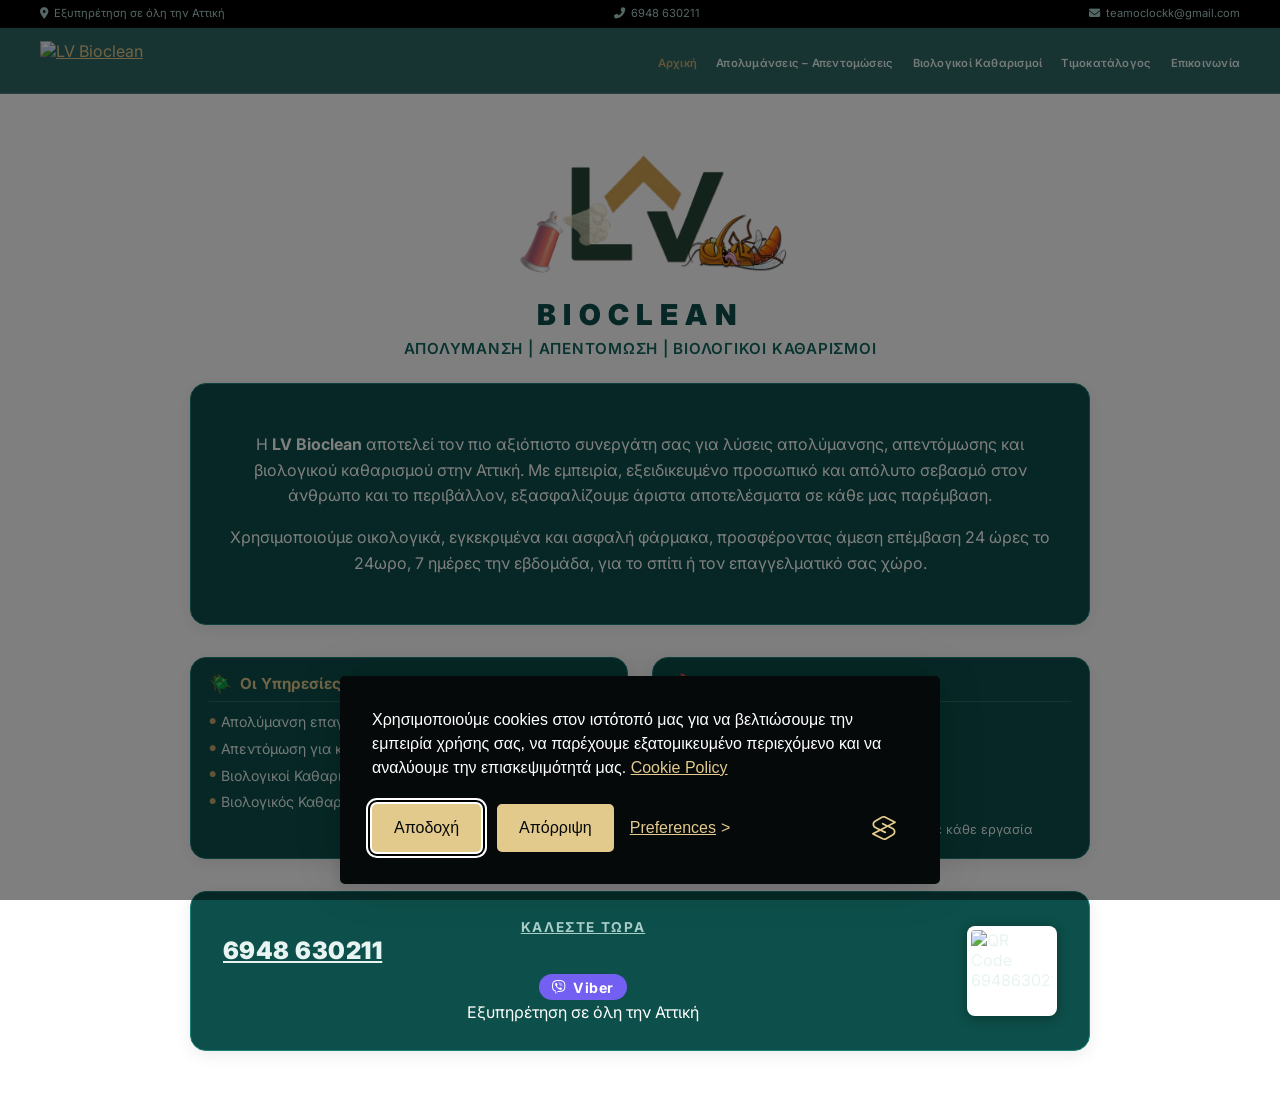
==== commit 0d78857d: "feat: Add new `bio-cleaning.html` and `services.html` pages, and update existing content and styling" ====
--- a/index.html
+++ b/index.html
@@ -91,7 +91,8 @@
       </a>
       <ul class="nav-links">
         <li><a href="index.html" class="active">Αρχική</a></li>
-        <li><a href="about.html">Ποιοι Είμαστε</a></li>
+        <li><a href="services.html">Απολυμάνσεις – Απεντομώσεις</a></li>
+        <li><a href="bio-cleaning.html">Βιολογικοί Καθαρισμοί</a></li>
         <li><a href="pricing.html">Τιμοκατάλογος</a></li>
         <li><a href="contact.html">Επικοινωνία</a></li>
       </ul>
@@ -109,6 +110,11 @@
       <h1 class="brand-heading">BIOCLEAN</h1>
       <p class="brand-sub">ΑΠΟΛΥΜΑΝΣΗ | ΑΠΕΝΤΟΜΩΣΗ | ΒΙΟΛΟΓΙΚΟΙ ΚΑΘΑΡΙΣΜΟΙ</p>
 
+      <div class="glass-card" style="margin-bottom: 2rem; max-width: 900px; width: 100%; padding: 2rem; text-align: center;">
+        <p>Η <strong>LV Bioclean</strong> αποτελεί τον πιο αξιόπιστο συνεργάτη σας για λύσεις απολύμανσης, απεντόμωσης και βιολογικού καθαρισμού στην Αττική. Με εμπειρία, εξειδικευμένο προσωπικό και απόλυτο σεβασμό στον άνθρωπο και το περιβάλλον, εξασφαλίζουμε άριστα αποτελέσματα σε κάθε μας παρέμβαση.</p>
+        <p>Χρησιμοποιούμε οικολογικά, εγκεκριμένα και ασφαλή φάρμακα, προσφέροντας άμεση επέμβαση 24 ώρες το 24ωρο, 7 ημέρες την εβδομάδα, για το σπίτι ή τον επαγγελματικό σας χώρο.</p>
+      </div>
+
       <!-- Two-column card grid -->
       <div class="grid services-grid">
 
@@ -116,12 +122,13 @@
         <article class="glass-card">
           <header class="card-header">
             <span class="card-icon">🪲</span>
-            <strong>Υπηρεσίες</strong>
+            <strong>Οι Υπηρεσίες μας</strong>
           </header>
           <ul class="service-list">
-            <li>Απολύμανση</li>
-            <li>Απεντόμωση</li>
-            <li>Βιολογικοί Καθαρισμοί</li>
+            <li>Απολύμανση επαγγελματικών &amp; οικιακών χώρων</li>
+            <li>Απεντόμωση για κάθε είδους έντομα &amp; παράσιτα</li>
+            <li>Βιολογικοί Καθαρισμοί στρωμάτων &amp; σαλονιών</li>
+            <li>Βιολογικός Καθαρισμός αυτοκινήτων</li>
           </ul>
         </article>
 
@@ -129,14 +136,14 @@
         <article class="glass-card">
           <header class="card-header">
             <span class="card-icon">🔥</span>
-            <strong>Γιατί εμάς</strong>
+            <strong>Γιατί να μας επιλέξετε;</strong>
           </header>
           <ul class="why-list">
             <li><span class="why-icon">✅</span> Άμεση επέμβαση 24/7</li>
             <li><span class="why-icon">✅</span> Εγγυημένο αποτέλεσμα</li>
             <li><span class="why-icon">🧴</span> Οικολογικά &amp; ασφαλή φάρμακα</li>
             <li><span class="why-icon">✅</span> Εξειδικευμένο προσωπικό</li>
-            <li><span class="why-icon">📋</span> Πιστοποιητικό / Απόδειξη-Τιμολόγιο</li>
+            <li><span class="why-icon">📋</span> Πιστοποιητικό &amp; Απόδειξη-Τιμολόγιο σε κάθε εργασία</li>
           </ul>
         </article>
 
@@ -144,7 +151,7 @@
 
       <!-- CTA Card -->
       <article class="glass-card cta-card">
-        <div class="cta-left">
+        <div class="cta-left" style="align-items: center; text-align: center;">
           <a class="cta-label" href="tel:+306948630211">ΚΑΛΕΣΤΕ ΤΩΡΑ</a>
           <a href="tel:+306948630211" class="cta-phone">6948 630211</a>
           <a href="viber://chat?number=%2B306948630211" class="cta-viber">
--- a/style.css
+++ b/style.css
@@ -81,7 +81,7 @@
 
 /* ── Brand heading ── */
 .brand-heading {
-  font-size: clamp(2rem, 8vw, 2.8rem);
+  font-size: clamp(1.5rem, 5vw, 1.8rem);
   font-weight: 900;
   letter-spacing: .25em;
   color: var(--teal-dark);
@@ -122,6 +122,12 @@
 .glass-card:hover {
   transform: translateY(-3px);
   box-shadow: 0 8px 32px rgba(0,0,0,.15);
+}
+
+.glass-card p {
+  font-size: 1rem;
+  color: #ffffff;
+  line-height: 1.6;
 }
 
 .card-header {
@@ -383,7 +389,7 @@
 .topbar {
   background-color: #000000;
   color: var(--text-muted);
-  font-size: 0.8rem;
+  font-size: 0.7rem;
   padding: 0.4rem 1rem;
   display: flex;
   justify-content: center;
@@ -474,7 +480,7 @@
 .nav-links a {
   color: var(--text-main);
   text-decoration: none;
-  font-size: 0.9rem;
+  font-size: 0.7rem;
   font-weight: 600;
   transition: color 0.2s;
   letter-spacing: 0.02em;
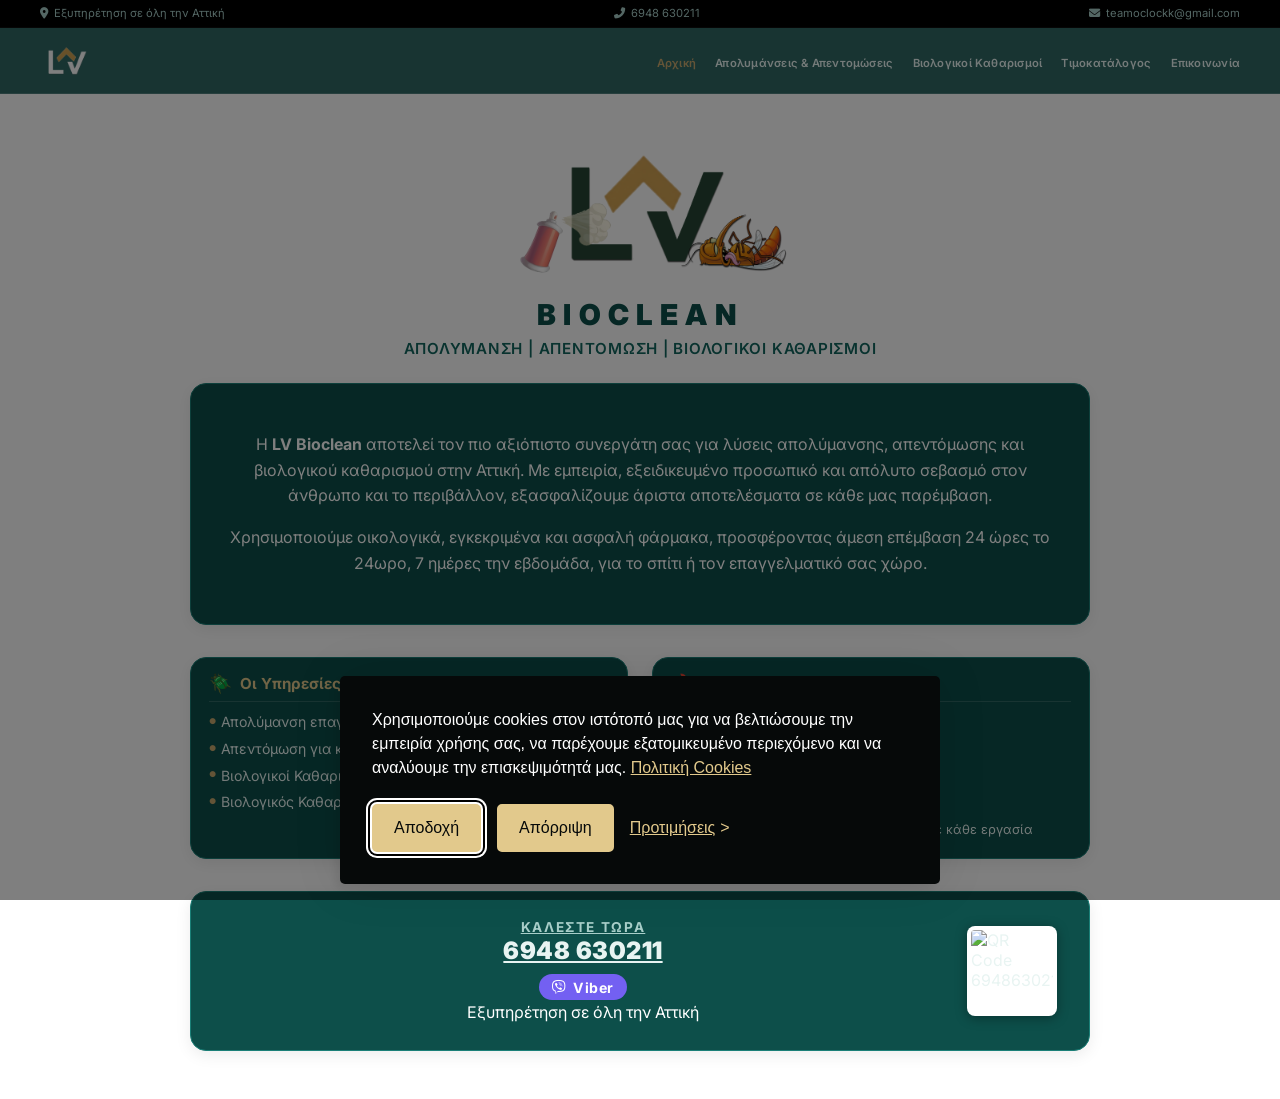
==== commit eed1d1a0: "Fix pages based on CTO cases" ====
--- a/index.html
+++ b/index.html
@@ -31,7 +31,7 @@
     {
       id: "analytics",
       name: "Analytics",
-      description: "<p>These cookies are necessary for the website to function properly and cannot be switched off. They help with things like logging in and setting your privacy preferences.</p>",
+      description: "<p>Αυτά τα cookies είναι απαραίτητα για την σωστή λειτουργία του ιστότοπου. Βοηθούν σε λειτουργίες όπως οι προτιμήσεις απορρήτου.</p>",
       required: false,
       onAccept: function() {
         gtag('consent', 'update', {
@@ -50,19 +50,19 @@
   ],
   text: {
     banner: {
-      description: "<p>Χρησιμοποιούμε cookies στον ιστότοπό μας για να βελτιώσουμε την εμπειρία χρήσης σας, να παρέχουμε εξατομικευμένο περιεχόμενο και να αναλύουμε την επισκεψιμότητά μας. <a href=\"http://cookie.policy.html\" target=\"_blank\">Cookie Policy</a></p>",
+      description: "<p>Χρησιμοποιούμε cookies στον ιστότοπό μας για να βελτιώσουμε την εμπειρία χρήσης σας, να παρέχουμε εξατομικευμένο περιεχόμενο και να αναλύουμε την επισκεψιμότητά μας. <a href=\"cookie.policy.html\" target=\"_blank\">Πολιτική Cookies</a></p>",
       acceptAllButtonText: "Αποδοχή",
-      acceptAllButtonAccessibleLabel: "Accept all cookies",
+      acceptAllButtonAccessibleLabel: "Αποδοχή όλων των cookies",
       rejectNonEssentialButtonText: "Απόρριψη",
-      rejectNonEssentialButtonAccessibleLabel: "Reject non-essential",
-      preferencesButtonText: "Preferences",
-      preferencesButtonAccessibleLabel: "Toggle preferences"
+      rejectNonEssentialButtonAccessibleLabel: "Απόρριψη μη απαραίτητων",
+      preferencesButtonText: "Προτιμήσεις",
+      preferencesButtonAccessibleLabel: "Ρυθμίσεις"
     },
     preferences: {
-      title: "Customize your cookie preferences",
-      description: "<p>We respect your right to privacy. You can choose not to allow some types of cookies. Your cookie preferences will apply across our website.</p>",
-      creditLinkText: "Get this banner for free",
-      creditLinkAccessibleLabel: "Get this banner for free"
+      title: "Ρυθμίσεις Cookies",
+      description: "<p>Σεβόμαστε το απόρρητό σας. Μπορείτε να επιλέξετε να μην επιτρέψετε ορισμένους τύπους cookies. Οι προτιμήσεις σας θα εφαρμοστούν σε όλο τον ιστότοπο.</p>",
+      creditLinkText: "Δωρεάν banner από Silktide",
+      creditLinkAccessibleLabel: "Δωρεάν banner από Silktide"
     }
   },
   position: {
@@ -87,12 +87,12 @@
   <nav class="navbar">
     <div class="navbar-container">
       <a href="index.html" class="nav-brand">
-        <img src="lv.256.original.png" alt="LV Bioclean" />
+        <img src="lv.256.logo.png" alt="LV Bioclean" />
       </a>
       <ul class="nav-links">
         <li><a href="index.html" class="active">Αρχική</a></li>
-        <li><a href="services.html">Απολυμάνσεις – Απεντομώσεις</a></li>
-        <li><a href="bio-cleaning.html">Βιολογικοί Καθαρισμοί</a></li>
+        <li><a href="service-disinfection.html">Απολυμάνσεις &amp; Απεντομώσεις</a></li>
+        <li><a href="service-bio-cleaning.html">Βιολογικοί Καθαρισμοί</a></li>
         <li><a href="pricing.html">Τιμοκατάλογος</a></li>
         <li><a href="contact.html">Επικοινωνία</a></li>
       </ul>
@@ -153,7 +153,7 @@
       <article class="glass-card cta-card">
         <div class="cta-left" style="align-items: center; text-align: center;">
           <a class="cta-label" href="tel:+306948630211">ΚΑΛΕΣΤΕ ΤΩΡΑ</a>
-          <a href="tel:+306948630211" class="cta-phone">6948 630211</a>
+          <a href="tel:+306948630211" class="cta-phone" style="justify-content: center;">6948 630211</a>
           <a href="viber://chat?number=%2B306948630211" class="cta-viber">
             <i class="fab fa-viber"></i> Viber
           </a>
--- a/style.css
+++ b/style.css
@@ -52,6 +52,12 @@
   padding: 2.5rem 1rem 3rem;
 }
 
+/* Hide Silktide branding text and logo from the consent manager */
+.silktide-logo,
+#silktide-modal footer a[href*="silktide.com"] {
+  display: none !important;
+}
+
 /* subtle radial glow off */
 .hero-section::before {
   display: none;
